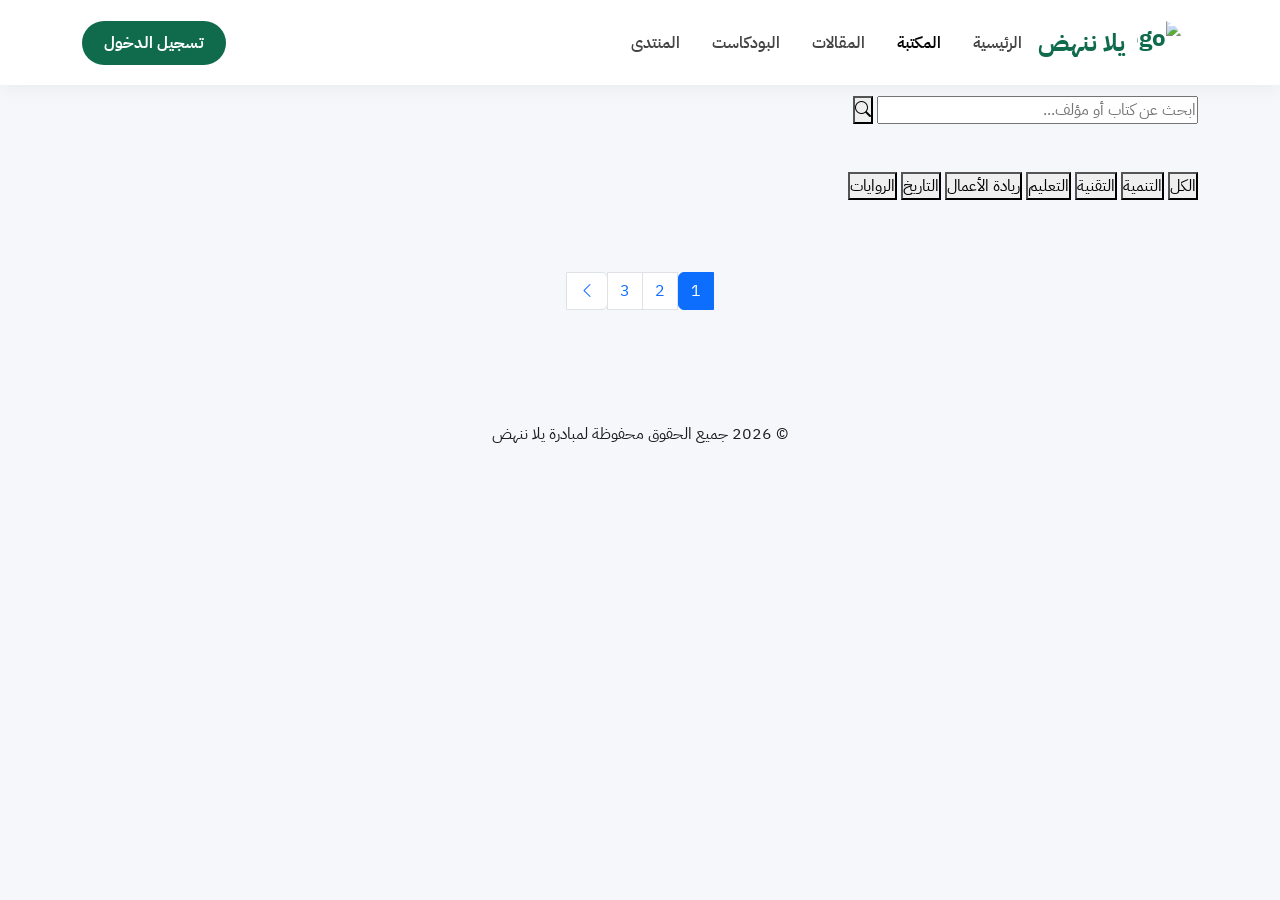
==== library.html @ f99c92fc "Add library.html for digital library page This file contains the HTML structure for the digital libr" ====
<!DOCTYPE html>
<html lang="ar" dir="rtl">

<head>

<meta charset="UTF-8">
<meta name="viewport" content="width=device-width, initial-scale=1.0">

<title>المكتبة الرقمية | يلا ننهض</title>

<meta name="description"
content="المكتبة الرقمية لمبادرة يلا ننهض">

<link href="https://cdn.jsdelivr.net/npm/bootstrap@5.3.7/dist/css/bootstrap.min.css" rel="stylesheet">

<link rel="stylesheet"
href="https://cdn.jsdelivr.net/npm/bootstrap-icons@1.13.1/font/bootstrap-icons.min.css">

<link href="https://fonts.googleapis.com/css2?family=Cairo:wght@400;600;700;800&family=IBM+Plex+Sans+Arabic:wght@300;400;500;700&display=swap" rel="stylesheet">

<link rel="stylesheet" href="css/style.css">
<link rel="stylesheet" href="css/library.css">

</head>

<body>

<!-- Header -->

<header class="main-header">

<div class="container">

<nav class="navbar navbar-expand-lg">

<a class="navbar-brand logo" href="index.html">

<img src="assets/logo.png" alt="logo">

<span>يلا ننهض</span>

</a>

<button class="navbar-toggler"
type="button"
data-bs-toggle="collapse"
data-bs-target="#navbar">

<i class="bi bi-list"></i>

</button>

<div class="collapse navbar-collapse"
id="navbar">

<ul class="navbar-nav ms-auto">

<li class="nav-item">
<a class="nav-link" href="index.html">الرئيسية</a>
</li>

<li class="nav-item">
<a class="nav-link active" href="library.html">المكتبة</a>
</li>

<li class="nav-item">
<a class="nav-link" href="articles.html">المقالات</a>
</li>

<li class="nav-item">
<a class="nav-link" href="podcast.html">البودكاست</a>
</li>

<li class="nav-item">
<a class="nav-link" href="forum.html">المنتدى</a>
</li>

</ul>

<a href="login.html" class="login-btn">

تسجيل الدخول

</a>

</div>

</nav>

</div>

</header>

<!-- Hero -->

<section class="library-hero">

<div class="container">

<h1>📚 المكتبة الرقمية</h1>

<p>

اكتشف آلاف الكتب المجانية في مختلف المجالات.

</p>

<div class="library-search">

<input
type="text"
placeholder="ابحث عن كتاب أو مؤلف...">

<button>

<i class="bi bi-search"></i>

</button>

</div>

</div>

</section>

<!-- Categories -->

<section class="categories py-5">

<div class="container">

<div class="category-list">

<button class="active">الكل</button>

<button>التنمية</button>

<button>التقنية</button>

<button>التعليم</button>

<button>ريادة الأعمال</button>

<button>التاريخ</button>

<button>الروايات</button>

</div>

</div>

</section>

<!-- Books -->

<section class="books-grid pb-5">

<div class="container">

<div class="row g-4">
  </div>

<div class="mt-5">

<nav>

<ul class="pagination justify-content-center">

<li class="page-item active">
<a class="page-link" href="#">1</a>
</li>

<li class="page-item">
<a class="page-link" href="#">2</a>
</li>

<li class="page-item">
<a class="page-link" href="#">3</a>
</li>

<li class="page-item">
<a class="page-link" href="#">
<i class="bi bi-chevron-left"></i>
</a>
</li>

</ul>

</nav>

</div>

</div>

  </section>
  
<footer class="py-5 text-center">

<div class="container">

<p>

© 2026 جميع الحقوق محفوظة لمبادرة يلا ننهض

</p>

</div>

</footer>

<script src="https://cdn.jsdelivr.net/npm/bootstrap@5.3.7/dist/js/bootstrap.bundle.min.js"></script>

<script src="js/app.js"></script>
<script src="js/library.js"></script>

</body>

  </html>
---- css/style.css ----
/* ===========================
   Yalla Nanhad
=========================== */

:root{

--primary:#0F6B4B;
--primary-light:#2FAE66;
--secondary:#F5C542;

--dark:#1D1D1D;

--white:#ffffff;

--bg:#F5F7FA;

--border:#E8E8E8;

--radius:18px;

--shadow:0 10px 30px rgba(0,0,0,.08);

--transition:.3s;

}

*{

margin:0;

padding:0;

box-sizing:border-box;

}

body{

font-family:'IBM Plex Sans Arabic',sans-serif;

background:var(--bg);

color:var(--dark);

overflow-x:hidden;

}

h1,h2,h3,h4,h5{

font-family:'Cairo',sans-serif;

font-weight:700;

}

a{

text-decoration:none;

}

/* ===========================
Header
=========================== */

.main-header{

position:fixed;

top:0;

right:0;

left:0;

z-index:999;

background:#fff;

box-shadow:0 4px 20px rgba(0,0,0,.05);

}

.navbar{

padding:15px 0;

}

.logo{

display:flex;

align-items:center;

gap:12px;

font-size:24px;

font-weight:800;

color:var(--primary);

}

.logo img{

width:45px;

height:45px;

border-radius:50%;

}

.nav-link{

font-weight:600;

margin:0 8px;

color:#444;

transition:.3s;

}

.nav-link:hover{

color:var(--primary);

}

.header-buttons{

display:flex;

align-items:center;

gap:10px;

}

.search-btn,

.dark-btn{

width:45px;

height:45px;

border:none;

border-radius:50%;

background:#F2F4F7;

font-size:18px;

cursor:pointer;

transition:.3s;

}

.search-btn:hover,

.dark-btn:hover{

background:var(--primary);

color:#fff;

}

.login-btn{

padding:10px 22px;

border-radius:30px;

background:var(--primary);

color:#fff;

font-weight:700;

transition:.3s;

}

.login-btn:hover{

background:var(--primary-light);

}

/* ===========================
Hero
=========================== */

.hero{

padding-top:170px;

padding-bottom:90px;

}

.hero h1{

font-size:58px;

line-height:1.4;

margin-bottom:25px;

}

.hero h1 span{

color:var(--primary);

}

.hero p{

font-size:20px;

line-height:2;

margin-bottom:35px;

color:#666;

}

.hero-buttons{

display:flex;

gap:15px;

margin-bottom:35px;

}

.btn-read{

background:var(--primary);

color:#fff;

padding:15px 35px;

border-radius:50px;

font-weight:bold;

}

.btn-podcast{

background:#fff;

color:var(--dark);

padding:15px 35px;

border-radius:50px;

box-shadow:var(--shadow);

}

.search-box{

display:flex;

background:#fff;

border-radius:50px;

padding:8px;

box-shadow:var(--shadow);

max-width:600px;

}

.search-box input{

flex:1;

border:none;

outline:none;

padding:15px;

font-size:17px;

background:none;

}

.search-box button{

width:60px;

border:none;

border-radius:50%;

background:var(--primary);

color:#fff;

font-size:20px;

cursor:pointer;

}

.hero-image{

width:100%;

animation:float 4s ease-in-out infinite;

}

/* ===========================
Bottom Navigation
=========================== */

.bottom-nav{

display:none;

}

/* ===========================
Animation
=========================== */

@keyframes float{

0%{

transform:translateY(0);

}

50%{

transform:translateY(-12px);

}

100%{

transform:translateY(0);

}

}

/* ===========================
Responsive
=========================== */

@media(max-width:991px){

.hero{

text-align:center;

}

.hero h1{

font-size:38px;

}

.hero-buttons{

justify-content:center;

flex-wrap:wrap;

}

.search-box{

margin:auto;

}

.hero-image{

margin-top:40px;

}

.bottom-nav{

position:fixed;

bottom:0;

right:0;

left:0;

display:flex;

justify-content:space-around;

background:#fff;

padding:12px;

box-shadow:0 -5px 20px rgba(0,0,0,.08);

z-index:999;

}

.bottom-nav a{

display:flex;

flex-direction:column;

align-items:center;

font-size:13px;

color:#666;

}

.bottom-nav i{

font-size:22px;

margin-bottom:5px;

color:var(--primary);

}

body{

padding-bottom:90px;

}

}
/* =====================================
   SECTION TITLE
===================================== */

.section-title h2{
font-size:32px;
font-weight:800;
color:var(--dark);
}

.view-all{
color:var(--primary);
font-weight:700;
transition:.3s;
}

.view-all:hover{
color:var(--primary-light);
}

/* =====================================
BOOKS
===================================== */

.book-card{

background:#fff;

border-radius:20px;

overflow:hidden;

box-shadow:var(--shadow);

transition:.35s;

height:100%;

}

.book-card:hover{

transform:translateY(-10px);

}

.book-card img{

width:100%;

height:320px;

object-fit:cover;

}

.book-info{

padding:20px;

}

.book-info h5{

font-size:22px;

margin-bottom:10px;

}

.book-info p{

color:#777;

margin-bottom:20px;

}

.read-btn{

display:inline-block;

background:var(--primary);

color:#fff;

padding:12px 22px;

border-radius:30px;

font-weight:bold;

transition:.3s;

}

.read-btn:hover{

background:var(--primary-light);

color:#fff;

}

/* =====================================
ARTICLES
===================================== */

.article-card{

background:#fff;

border-radius:20px;

overflow:hidden;

box-shadow:var(--shadow);

transition:.3s;

height:100%;

}

.article-card:hover{

transform:translateY(-8px);

}

.article-card img{

width:100%;

height:230px;

object-fit:cover;

}

.article-content{

padding:25px;

}

.article-content span{

display:inline-block;

background:#E9F7EF;

color:var(--primary);

padding:6px 14px;

border-radius:30px;

font-size:14px;

margin-bottom:15px;

}

.article-content h4{

margin-bottom:15px;

line-height:1.6;

}

.article-content p{

color:#666;

line-height:1.9;

margin-bottom:20px;

}

.article-content a{

font-weight:bold;

color:var(--primary);

}

/* =====================================
PODCAST
===================================== */

.podcast-list{

display:flex;

flex-direction:column;

gap:20px;

}

.podcast-item{

display:flex;

align-items:center;

gap:20px;

background:#fff;

padding:20px;

border-radius:18px;

box-shadow:var(--shadow);

transition:.3s;

cursor:pointer;

}

.podcast-item:hover{

transform:translateX(-6px);

}

.podcast-item i{

font-size:42px;

color:var(--primary);

}

.podcast-item h5{

margin-bottom:6px;

}

.podcast-item span{

color:#888;

}

/* =====================================
STATISTICS
===================================== */

.stats-section{

background:linear-gradient(135deg,var(--primary),var(--primary-light));

color:#fff;

margin-top:70px;

border-radius:30px;

}

.stats-section h2{

font-size:50px;

font-weight:800;

margin-bottom:10px;

}

.stats-section p{

font-size:20px;

}

/* =====================================
RESPONSIVE
===================================== */

@media(max-width:768px){

.book-card img{

height:250px;

}

.article-card img{

height:190px;

}

.stats-section{

border-radius:20px;

padding:40px 10px;

}

.stats-section h2{

font-size:36px;

}

.section-title h2{

font-size:26px;

}

 }
/* زر العودة للأعلى */

.top-btn{

position:fixed;

left:25px;

bottom:95px;

width:55px;

height:55px;

border:none;

border-radius:50%;

background:var(--primary);

color:#fff;

font-size:22px;

cursor:pointer;

opacity:0;

visibility:hidden;

transition:.3s;

box-shadow:var(--shadow);

z-index:999;

}

.top-btn.show{

opacity:1;

visibility:visible;

}

/* الوضع الليلي */

body.dark-mode{

background:#121212;

color:#fff;

}

body.dark-mode .main-header,
body.dark-mode .book-card,
body.dark-mode .article-card,
body.dark-mode .podcast-item,
body.dark-mode .search-box{

background:#1f1f1f;

color:#fff;

}

body.dark-mode .nav-link,
body.dark-mode p,
body.dark-mode h1,
body.dark-mode h2,
body.dark-mode h3,
body.dark-mode h4,
body.dark-mode h5{

color:#fff;

 }
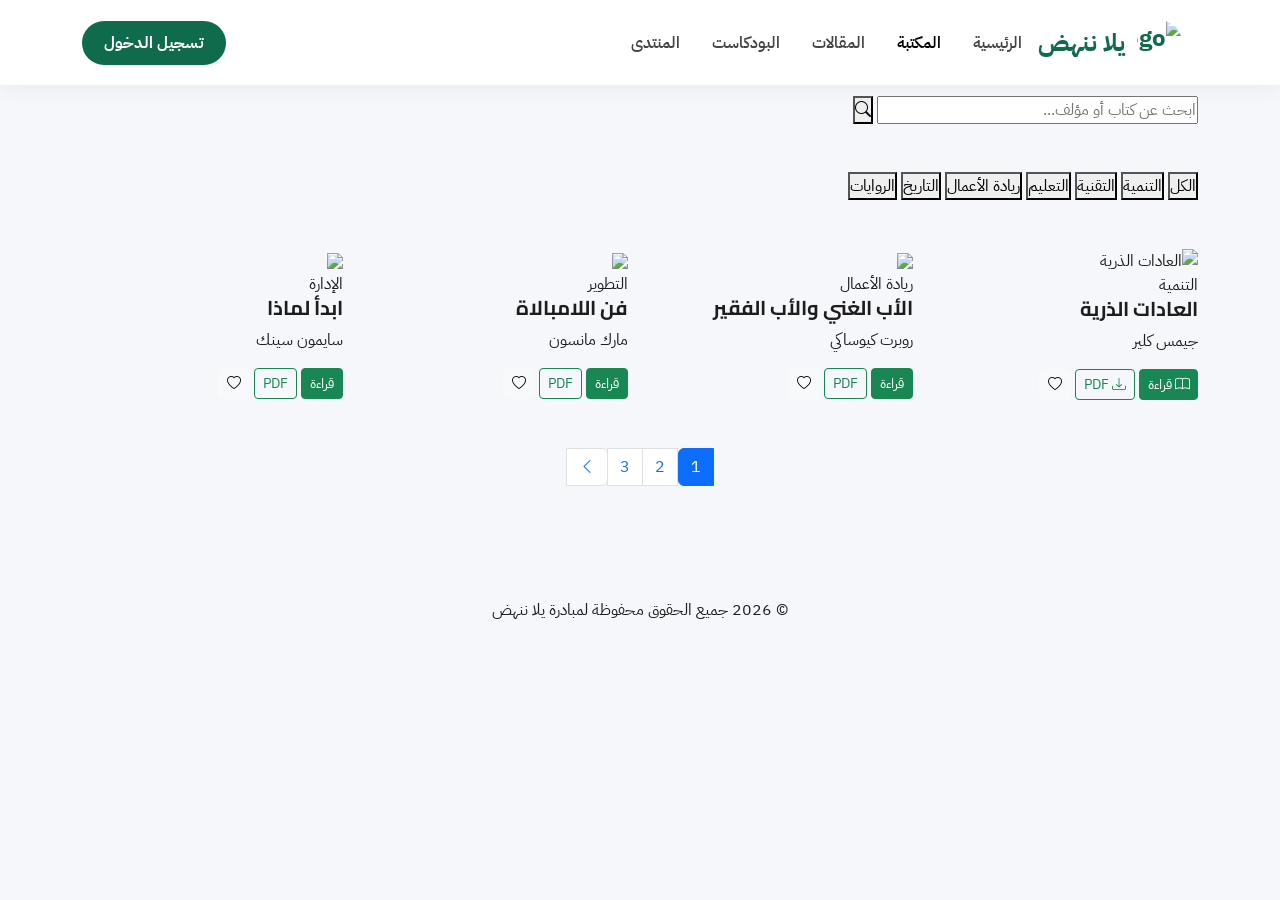
==== commit e6600272: "Add book cards and footer to library.html" ====
--- a/library.html
+++ b/library.html
@@ -158,6 +158,153 @@
 <div class="container">
 
 <div class="row g-4">
+  <!-- Book 1 -->
+
+<div class="col-lg-3 col-md-4 col-sm-6">
+
+<div class="library-card">
+
+<img src="assets/images/book1.jpg" class="img-fluid" alt="العادات الذرية">
+
+<div class="library-content">
+
+<span class="category">التنمية</span>
+
+<h5>العادات الذرية</h5>
+
+<p>جيمس كلير</p>
+
+<div class="library-actions">
+
+<a href="book.html" class="btn btn-success btn-sm">
+<i class="bi bi-book"></i>
+قراءة
+</a>
+
+<a href="#" class="btn btn-outline-success btn-sm">
+<i class="bi bi-download"></i>
+PDF
+</a>
+
+<button class="btn btn-light btn-sm favorite-btn">
+<i class="bi bi-heart"></i>
+</button>
+
+</div>
+
+</div>
+
+</div>
+
+</div>
+
+<!-- Book 2 -->
+
+<div class="col-lg-3 col-md-4 col-sm-6">
+
+<div class="library-card">
+
+<img src="assets/images/book2.jpg" class="img-fluid">
+
+<div class="library-content">
+
+<span class="category">ريادة الأعمال</span>
+
+<h5>الأب الغني والأب الفقير</h5>
+
+<p>روبرت كيوساكي</p>
+
+<div class="library-actions">
+
+<a href="book.html" class="btn btn-success btn-sm">قراءة</a>
+
+<a href="#" class="btn btn-outline-success btn-sm">PDF</a>
+
+<button class="btn btn-light btn-sm favorite-btn">
+
+<i class="bi bi-heart"></i>
+
+</button>
+
+</div>
+
+</div>
+
+</div>
+
+</div>
+
+<!-- Book 3 -->
+
+<div class="col-lg-3 col-md-4 col-sm-6">
+
+<div class="library-card">
+
+<img src="assets/images/book3.jpg" class="img-fluid">
+
+<div class="library-content">
+
+<span class="category">التطوير</span>
+
+<h5>فن اللامبالاة</h5>
+
+<p>مارك مانسون</p>
+
+<div class="library-actions">
+
+<a href="book.html" class="btn btn-success btn-sm">قراءة</a>
+
+<a href="#" class="btn btn-outline-success btn-sm">PDF</a>
+
+<button class="btn btn-light btn-sm favorite-btn">
+
+<i class="bi bi-heart"></i>
+
+</button>
+
+</div>
+
+</div>
+
+</div>
+
+</div>
+
+<!-- Book 4 -->
+
+<div class="col-lg-3 col-md-4 col-sm-6">
+
+<div class="library-card">
+
+<img src="assets/images/book4.jpg" class="img-fluid">
+
+<div class="library-content">
+
+<span class="category">الإدارة</span>
+
+<h5>ابدأ لماذا</h5>
+
+<p>سايمون سينك</p>
+
+<div class="library-actions">
+
+<a href="book.html" class="btn btn-success btn-sm">قراءة</a>
+
+<a href="#" class="btn btn-outline-success btn-sm">PDF</a>
+
+<button class="btn btn-light btn-sm favorite-btn">
+
+<i class="bi bi-heart"></i>
+
+</button>
+
+</div>
+
+</div>
+
+</div>
+
+  </div>
   </div>
 
 <div class="mt-5">
@@ -193,8 +340,7 @@
 </div>
 
   </section>
-  
-<footer class="py-5 text-center">
+  <footer class="py-5 text-center">
 
 <div class="container">
 
@@ -215,4 +361,4 @@
 
 </body>
 
-  </html>
+</html>
